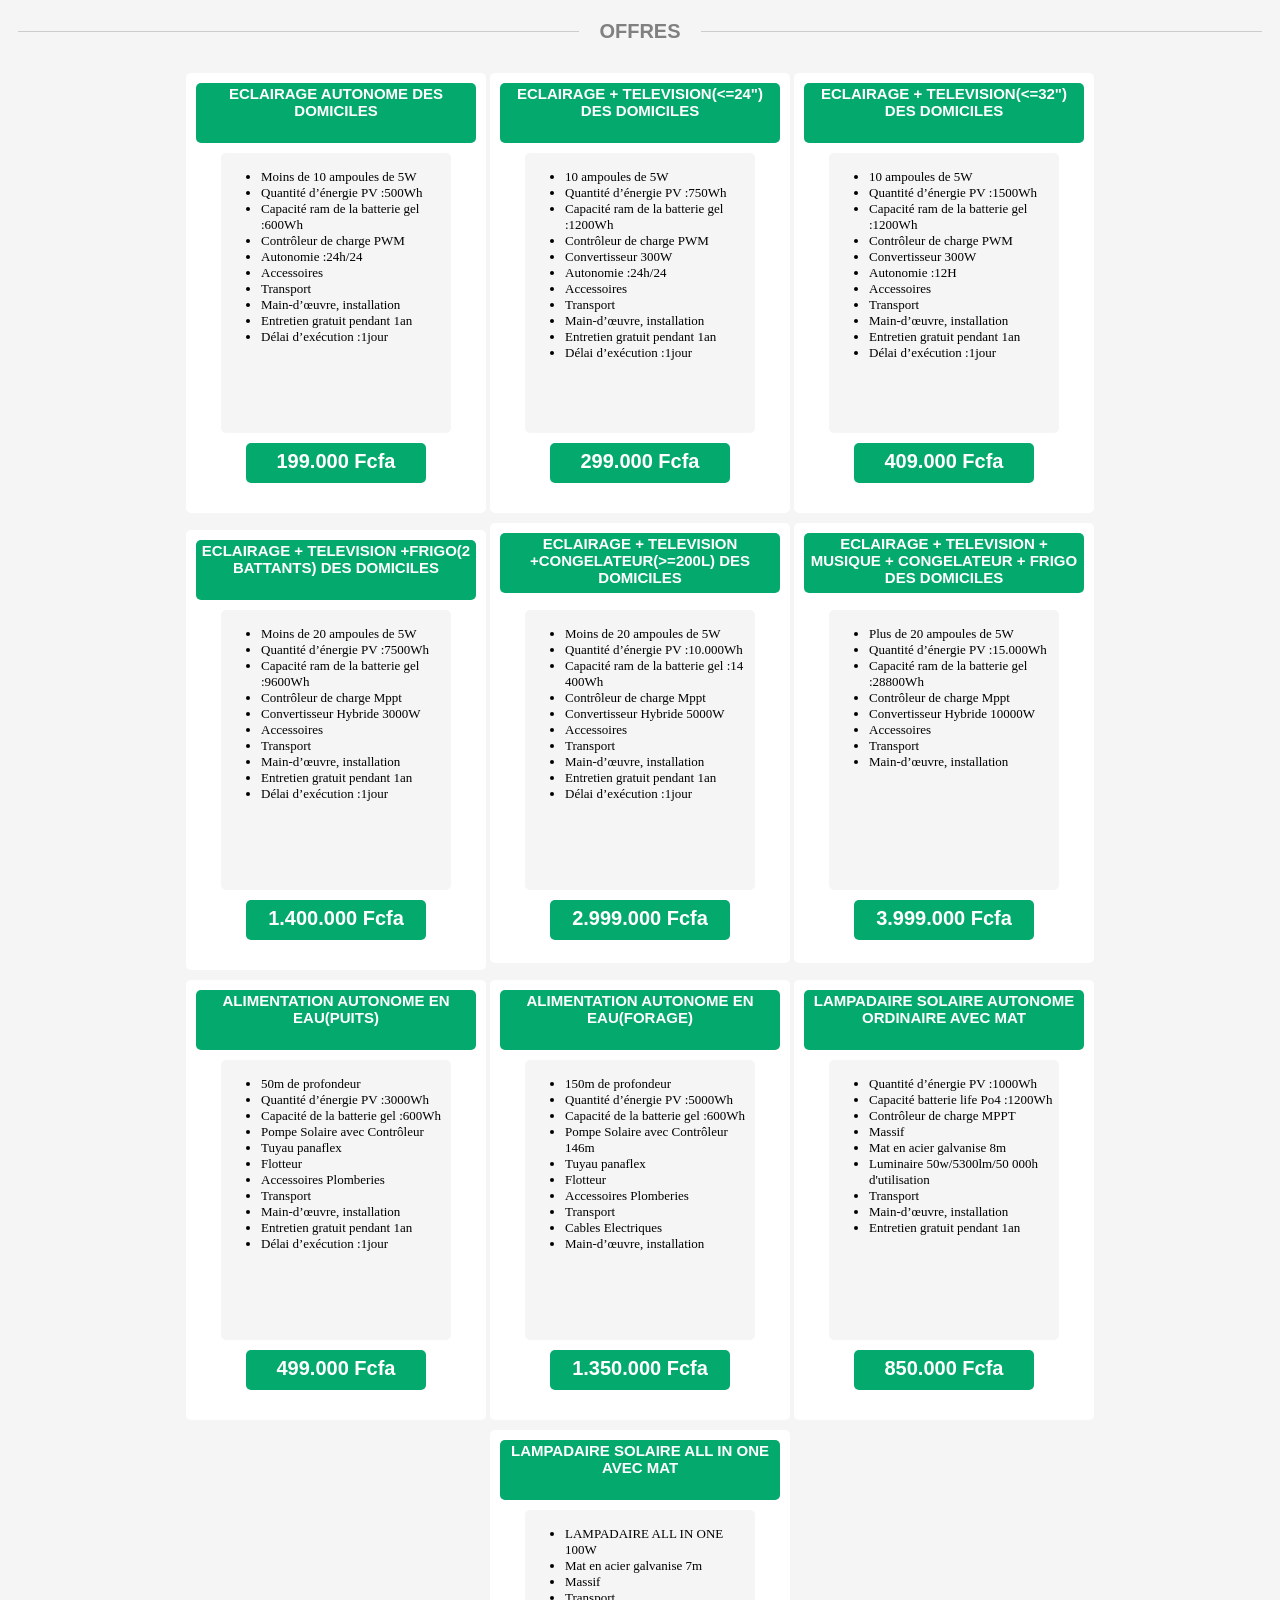
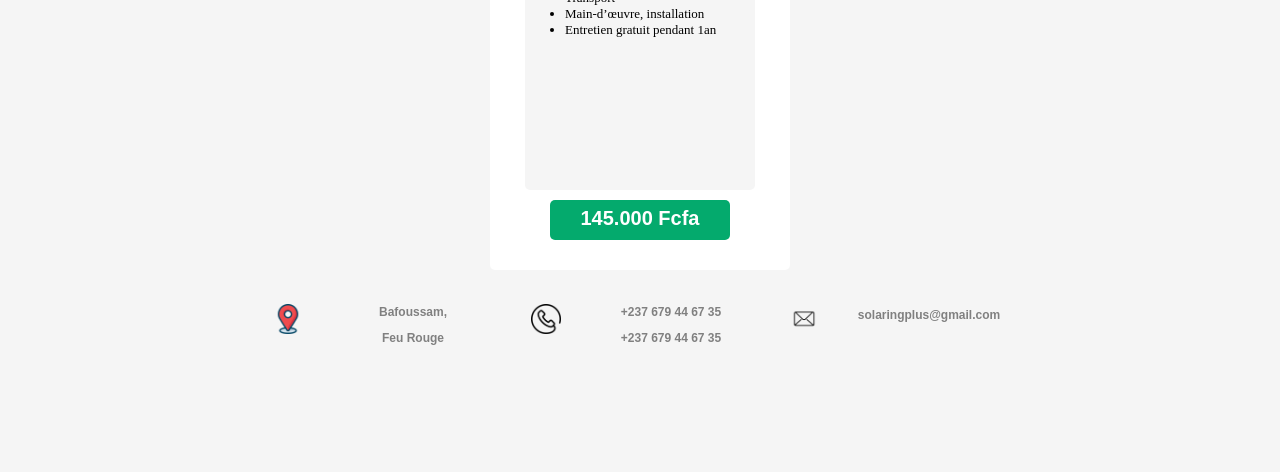
==== offer.html @ ec98b89a "Add files via upload" ====
<!doctype html>
<html lang="fr" data-fr-theme>

<head>
	<meta charset="utf-8">
	<meta name="viewport" content="width=device-width, initial-scale=1.0">
	<link rel="icon"type="image/png"  href="images/ico.png"/>
	<link href="style.css" rel="stylesheet">
	<link rel="stylesheet" href="https://cdnjs.cloudflare.com/ajax/libs/font-awesome/4.7.0/css/font-awesome.min.css">
	<title>offers</title>

</head>
<body>
	<div class="hr-with-text">
  			<span>OFFRES</span>
	</div>
	<center>
		<div class="offers">
			<div>
				<div class="of1"><p>ECLAIRAGE AUTONOME DES DOMICILES</p></div>
				<div class="det1">
					<ul>
						<li>Moins de 10 ampoules de 5W</li>
						<li>Quantité d’énergie PV :500Wh</li>
						<li>Capacité ram de la batterie gel :600Wh</li>
						<li>Contrôleur de charge PWM</li>
						<li>Autonomie :24h/24</li>
						<li>Accessoires</li>
						<li>Transport</li>
						<li>Main-d’œuvre, installation</li>
						<li>Entretien gratuit pendant 1an</li>
						<li>Délai d’exécution :1jour</li>

					</ul>
				</div>
				<div class="pr1"><p>199.000 Fcfa</p></div>
			</div>
			<div>
				<div class="of1"><p>ECLAIRAGE + TELEVISION(<=24") DES DOMICILES</p></div>
				<div class="det1">
					<ul>
						<li>10 ampoules de 5W</li>
						<li>Quantité d’énergie PV :750Wh</li>
						<li>Capacité ram de la batterie gel :1200Wh</li>
						<li>Contrôleur de charge PWM</li>
						<li>Convertisseur 300W</li>
						<li>Autonomie :24h/24</li>
						<li>Accessoires</li>
						<li>Transport</li>
						<li>Main-d’œuvre, installation</li>
						<li>Entretien gratuit pendant 1an</li>
						<li>Délai d’exécution :1jour</li>

					</ul>
				</div>
				<div class="pr1"><p>299.000 Fcfa</p></div>
			</div>
			<div>
				<div class="of1"><p>ECLAIRAGE + TELEVISION(<=32") DES DOMICILES</p></div>
				<div class="det1">
					<ul>
						<li>10 ampoules de 5W</li>
						<li>Quantité d’énergie PV :1500Wh</li>
						<li>Capacité ram de la batterie gel :1200Wh</li>
						<li>Contrôleur de charge PWM</li>
						<li>Convertisseur 300W</li>
						<li>Autonomie :12H</li>
						<li>Accessoires</li>
						<li>Transport</li>
						<li>Main-d’œuvre, installation</li>
						<li>Entretien gratuit pendant 1an</li>
						<li>Délai d’exécution :1jour</li>

					</ul>
				</div>
				<div class="pr1"><p>409.000 Fcfa</p></div>
			</div>
			<div>
				<div class="of1"><p>ECLAIRAGE + TELEVISION +FRIGO(2 BATTANTS) DES DOMICILES</p></div>
				<div class="det1">
					<ul>
						<li>Moins de 20 ampoules de 5W</li>
						<li>Quantité d’énergie PV :7500Wh</li>
						<li>Capacité ram de la batterie gel :9600Wh</li>
						<li>Contrôleur de charge Mppt</li>
						<li>Convertisseur Hybride 3000W</li>
						<li>Accessoires</li>
						<li>Transport</li>
						<li>Main-d’œuvre, installation</li>
						<li>Entretien gratuit pendant 1an</li>
						<li>Délai d’exécution :1jour</li>

					</ul>
				</div>
				<div class="pr1"><p>1.400.000 Fcfa</p></div>
			</div>
			<div>
				<div class="of1"><p>ECLAIRAGE + TELEVISION +CONGELATEUR(>=200L) DES DOMICILES</p></div>
				<div class="det1">
					<ul>
						<li>Moins de 20 ampoules de 5W</li>
						<li>Quantité d’énergie PV :10.000Wh</li>
						<li>Capacité ram de la batterie gel :14 400Wh</li>
						<li>Contrôleur de charge Mppt</li>
						<li>Convertisseur Hybride 5000W</li>
						<li>Accessoires</li>
						<li>Transport</li>
						<li>Main-d’œuvre, installation</li>
						<li>Entretien gratuit pendant 1an</li>
						<li>Délai d’exécution :1jour</li>

					</ul>
				</div>
				<div class="pr1"><p>2.999.000 Fcfa</p></div>
			</div>
			<div>
				<div class="of1"><p>ECLAIRAGE + TELEVISION + MUSIQUE + CONGELATEUR + FRIGO DES DOMICILES</p></div>
				<div class="det1">
					<ul>
						<li>Plus de 20 ampoules de 5W</li>
						<li>Quantité d’énergie PV :15.000Wh</li>
						<li>Capacité ram de la batterie gel :28800Wh</li>
						<li>Contrôleur de charge Mppt</li>
						<li>Convertisseur Hybride 10000W</li>
						<li>Accessoires</li>
						<li>Transport</li>
						<li>Main-d’œuvre, installation</li>
					</ul>
				</div>
				<div class="pr1"><p>3.999.000 Fcfa</p></div>
			</div>
			<div>
				<div class="of1"><p>ALIMENTATION AUTONOME EN EAU(PUITS)</p></div>
				<div class="det1">
					<ul>
						<li>50m de profondeur</li>
						<li>Quantité d’énergie PV :3000Wh</li>
						<li>Capacité de la batterie gel :600Wh</li>
						<li>Pompe Solaire avec Contrôleur</li>
						<li>Tuyau panaflex</li>
						<li>Flotteur</li>
						<li>Accessoires Plomberies</li>
						<li>Transport</li>
						<li>Main-d’œuvre, installation</li>
						<li>Entretien gratuit pendant 1an</li>
						<li>Délai d’exécution :1jour</li>

					</ul>
				</div>
				<div class="pr1"><p>499.000 Fcfa</p></div>
			</div>
			<div>
				<div class="of1"><p>ALIMENTATION AUTONOME EN EAU(FORAGE)</p></div>
				<div class="det1">
					<ul>
						<li>150m de profondeur</li>
						<li>Quantité d’énergie PV :5000Wh</li>
						<li>Capacité de la batterie gel :600Wh</li>
						<li>Pompe Solaire avec Contrôleur 146m</li>
						<li>Tuyau panaflex</li>
						<li>Flotteur</li>
						<li>Accessoires Plomberies</li>
						<li>Transport</li>
						<li>Cables Electriques</li>
						<li>Main-d’œuvre, installation</li>

					</ul>
				</div>
				<div class="pr1"><p>1.350.000 Fcfa</p></div>
			</div>
			<div>
				<div class="of1"><p>LAMPADAIRE SOLAIRE AUTONOME ORDINAIRE AVEC MAT</p></div>
				<div class="det1">
					<ul>
						<li>Quantité d’énergie PV :1000Wh</li>
						<li>Capacité batterie life Po4 :1200Wh</li>
						<li>Contrôleur de charge MPPT</li>
						<li>Massif</li>
						<li>Mat en acier galvanise 8m</li>
						<li>Luminaire 50w/5300lm/50 000h d'utilisation</li>
						<li>Transport</li>
						<li>Main-d’œuvre, installation</li>
						<li>Entretien gratuit pendant 1an</li>
					</ul>
				</div>
				<div class="pr1"><p>850.000 Fcfa</p></div>
			</div>
			<div>
				<div class="of1"><p>LAMPADAIRE SOLAIRE ALL IN ONE AVEC MAT</p></div>
				<div class="det1">
					<ul>
						<li>LAMPADAIRE ALL IN ONE 100W</li>
						<li>Mat en acier galvanise 7m</li>
						<li>Massif</li>
						<li>Transport</li>
						<li>Main-d’œuvre, installation</li>
						<li>Entretien gratuit pendant 1an</li>

					</ul>
				</div>
				<div class="pr1"><p>145.000 Fcfa</p></div>
			</div>
			

		</div>
		<footer>
			<div>
				<div class="icon"><img src="images/posotion.png"></div>
				<div class="text"><p>Bafoussam, </p><p>Feu Rouge</p></div>
			</div>
			<div>
				<div class="icon"><img src="images/phone.png"></div>
				<div class="text"><p>+237 679 44 67 35</p><p>+237 679 44 67 35</p></div>
			</div>
			<div>
				<div class="icon"><img src="images/mail.png"></div>
				<div class="text" id="cmp"><a href="mailto:solaringplus@gmail.com"><p class="cimp">solaringplus@gmail.com</p></a></div>
			</div>
		</footer></br></br></br></br></br></br>
	</center>
</body>
---- style.css ----
/* Add a black background color to the top navigation */
 body{
 	background-color:whitesmoke;
 }
section{
	width:100vw;
	height:500px;
	background-image:url('images/ext.webp');
	background-size: cover; /* This is the key property */
	background-position: center; /* Centers the image within the div */
	background-repeat: no-repeat; /* Prevents the image from repeating */
	position:relative;
	left:-8px;
	top:-10px;
}
a{
	text-decoration:none;
}
section p{
	color:white;
	font-size:400%;
	font-weight:bold;
	margin:2px;
	position:relative;
	top:50px;
	font-family:'arial';
}
section .str{
	color:yellow;
}
#div1{
	background-image:url('images/sol.webp');
	background-size: cover; /* This is the key property */
	background-position: center; /* Centers the image within the div */
	background-repeat: no-repeat; /* Prevents the image from repeating */
}

#div2{
	background-image:url('images/kit.png');
	background-size: cover; /* This is the key property */
	background-position: center; /* Centers the image within the div */
	background-repeat: no-repeat; /* Prevents the image from repeating */
}
#div3{
	background-image:url('images/adduction.jpg');
	background-size: cover; /* This is the key property */
	background-position: center; /* Centers the image within the div */
	background-repeat: no-repeat; /* Prevents the image from repeating */
}
#div4{
	background-image:url('images/montage.jpg');
	background-size: cover; /* This is the key property */
	background-position: center; /* Centers the image within the div */
	background-repeat: no-repeat; /* Prevents the image from repeating */
}
#div5{
	background-image:url('images/formation.png');
	background-size: cover; /* This is the key property */
	background-position: center; /* Centers the image within the div */
	background-repeat: no-repeat; /* Prevents the image from repeating */
}

#div6{
	background-image:url('images/mo.webp');
	background-size: cover; /* This is the key property */
	background-position: center; /* Centers the image within the div */
	background-repeat: no-repeat; /* Prevents the image from repeating */
}
.topnav {
  background-color: transparent;
  overflow: hidden;
}

.offer{
	width:200px;
	height:50px;
	background-color: #04AA6D;
	border-radius:5px;
	position:relative;
	top:20px;
	justify-content:center;
	text-align:center;	
}
.offer p{
	font-weight:bold;
	color:white;
	position:relative;
	top:3px;
	cursor:pointer;
	font-size:20px;
	
}
.offer:hover{
	background-color:skyblue;
}
.act1{
	width:80%;
	height:50px;
	background-color:skyblue;
	justify-content:center;
	text-align:center;
	border-radius:5px;
}
.act1 p{
	color:white;
	font-size:25px;
	font-family:arial;
	position:relative;
	top:11px;
	font-weight: bold;
}
.services{
	width:auto;
	height:auto;
	position:relative;
	left:0%;
	top:20px;
	background-color:transparent;
	max-width:1000px;
}

p{
	font-family:Arial;
	font-size:20px;
	color:gray;
}
.services div{
	width:300px;
	height:400px;
	background-color:white;
	display:inline-block;
	margin:5px;
	position:relative;
	top:10px;
	border:0px solid skyblue;
	border-radius:5px;

}

.services div .image{
	width:250px;
	height:200px;
	background-color:transparent;
	border:0px solid skyblue;
}

.services div .text{
	width:250px;
	height:100px;
	background-color:transparent;
	border:0px solid skyblue;
	justify-content:center;
	text-align:center;	
}
.services div .text p{
	font-size:12px;
}
.services div .text p a{
	cursor:pointer;
	color:green;
}
.services div .specif{
	width:250px;
	height:40px;
	background-color: #04AA6D;
	border:0px solid transparent;
	justify-content:center;
	text-align:center;
	border-radius:5px;
}
.services div .specif p{
	font-size:14px;
	position:relative;
	top:-8px;
	color:white;
	font-weight:bold;
}
/* Style the links inside the navigation bar */
.topnav a {
  float: left;
  display: block;
  color: #f2f2f2;
  text-align: center;
  padding: 14px 16px;
  text-decoration: none;
  font-size: 17px;
  font-family:arial;
  font-weight: bold;

}
.topnav .hea{
	font-size:20px;
	position:relative;
	left:100px;
	font-family:michroma;
	top:10px;
}
/* Change the color of links on hover */
.topnav a:hover {
  background-color: #ddd;
  color: black;
}

/* Add an active class to highlight the current page */
.topnav .al.active {
  background-color: #04AA6D;
  color: white;
  border-radius:5px;
}

/* Hide the link that should open and close the topnav on small screens */
.topnav .icon {
  display: none;
} 

 /* When the screen is less than 600 pixels wide, hide all links, except for the first one ("Home"). Show the link that contains should open and close the topnav (.icon) */
@media screen and (max-width: 600px) {
  .topnav a:not(:first-child) {display: none;}
  .topnav a.icon {
    float: right;
    display: block;
  }
}

/* The "responsive" class is added to the topnav with JavaScript when the user clicks on the icon. This class makes the topnav look good on small screens (display the links vertically instead of horizontally) */
@media screen and (max-width: 600px) {
  .topnav.responsive {position: relative;}
  .topnav.responsive a.icon {
    position: absolute;
    right: 0;
    top: 0;
  }
  .topnav.responsive a {
    float: none;
    display: block;
    text-align: left;
  }
} 

.hr-with-text {
  display: flex;
  align-items: center;
  text-align: center;
  margin: 20px 0; /* Adjust margin as needed */
}

.hr-with-text::before,
.hr-with-text::after {
  content: '';
  flex-grow: 1;
  border-bottom: 1px solid #ccc; /* Adjust line style as needed */
  margin: 0 10px; /* Space between line and text */
}

.hr-with-text span {
  white-space: nowrap; /* Prevent text from wrapping */
  padding: 0 10px; /* Padding around the text */
  font-family:arial;
  font-size:20px;
  font-weight: bold;
  color:gray;
}
footer{
	width:auto;
	max-width:800px;
	height:auto;
	background-color:transparent;
}

footer div{
	width:250px;
	height:50px;
	background-color:transparent;
	display:inline-block;
	flex-direction:row;
	margin:2px;
	margin-top:15px;
}
footer div .icon{
	width:50px;
	height:50px;
	background-color:transparent;
	position:relative;
	top:-20px;
}
footer div .icon img{
	width:30px;
	height:30px;
	position:relative;
	top:5px;
}
footer div .text{
	width:180px;
	height:48px;
	background-color:transparent;
	position:relative;
	left:2px;
	top:-2px;
}

footer div .text p{
	color:gray;
	font-size:12px;
	top:-5px;
	position:relative;
	font-weight:bold;
}
footer div #cmp{
	top:-25px;
}
footer div .text #cimp{
	top:-25px;
	position:relative;
}

.offers{
	width:auto;
	max-width:1000px;
	height:auto;
	background-color:transparent;
}
.offers div{
	width:300px;
	height:440px;
	background-color:white;
	display:inline-block;
	border-radius:5px;
	position:relative;
	margin-top:10px;
}
.offers div .of1{
	width:280px;
	height:60px;
	background-color:#04AA6D;
	position:relative;
	top:0px;
	justify-content:center;
	text-align:center;
}

.offers div .of1 p{
	color:white;
	position:relative;
	top:-13px;
	font-weight:bold;
	font-size:15px;
}
.offers div .det1{
	width:230px;
	height:280px;
	background-color:whitesmoke;
	position:relative;
	top:0px;
}
.offers div .det1 ul{
	text-align:left;
}
.offers div .det1 ul li{
	font-size:13px;
}
.offers div .pr1{
	width:180px;
	height:40px;
	background-color:#04AA6D;
	position:relative;
	top:0px;
	justify-content:center;
	text-align:center;
}
.offers div .pr1 p{
	color:white;
	position:relative;
	top:-13px;
	font-weight:bold;
}
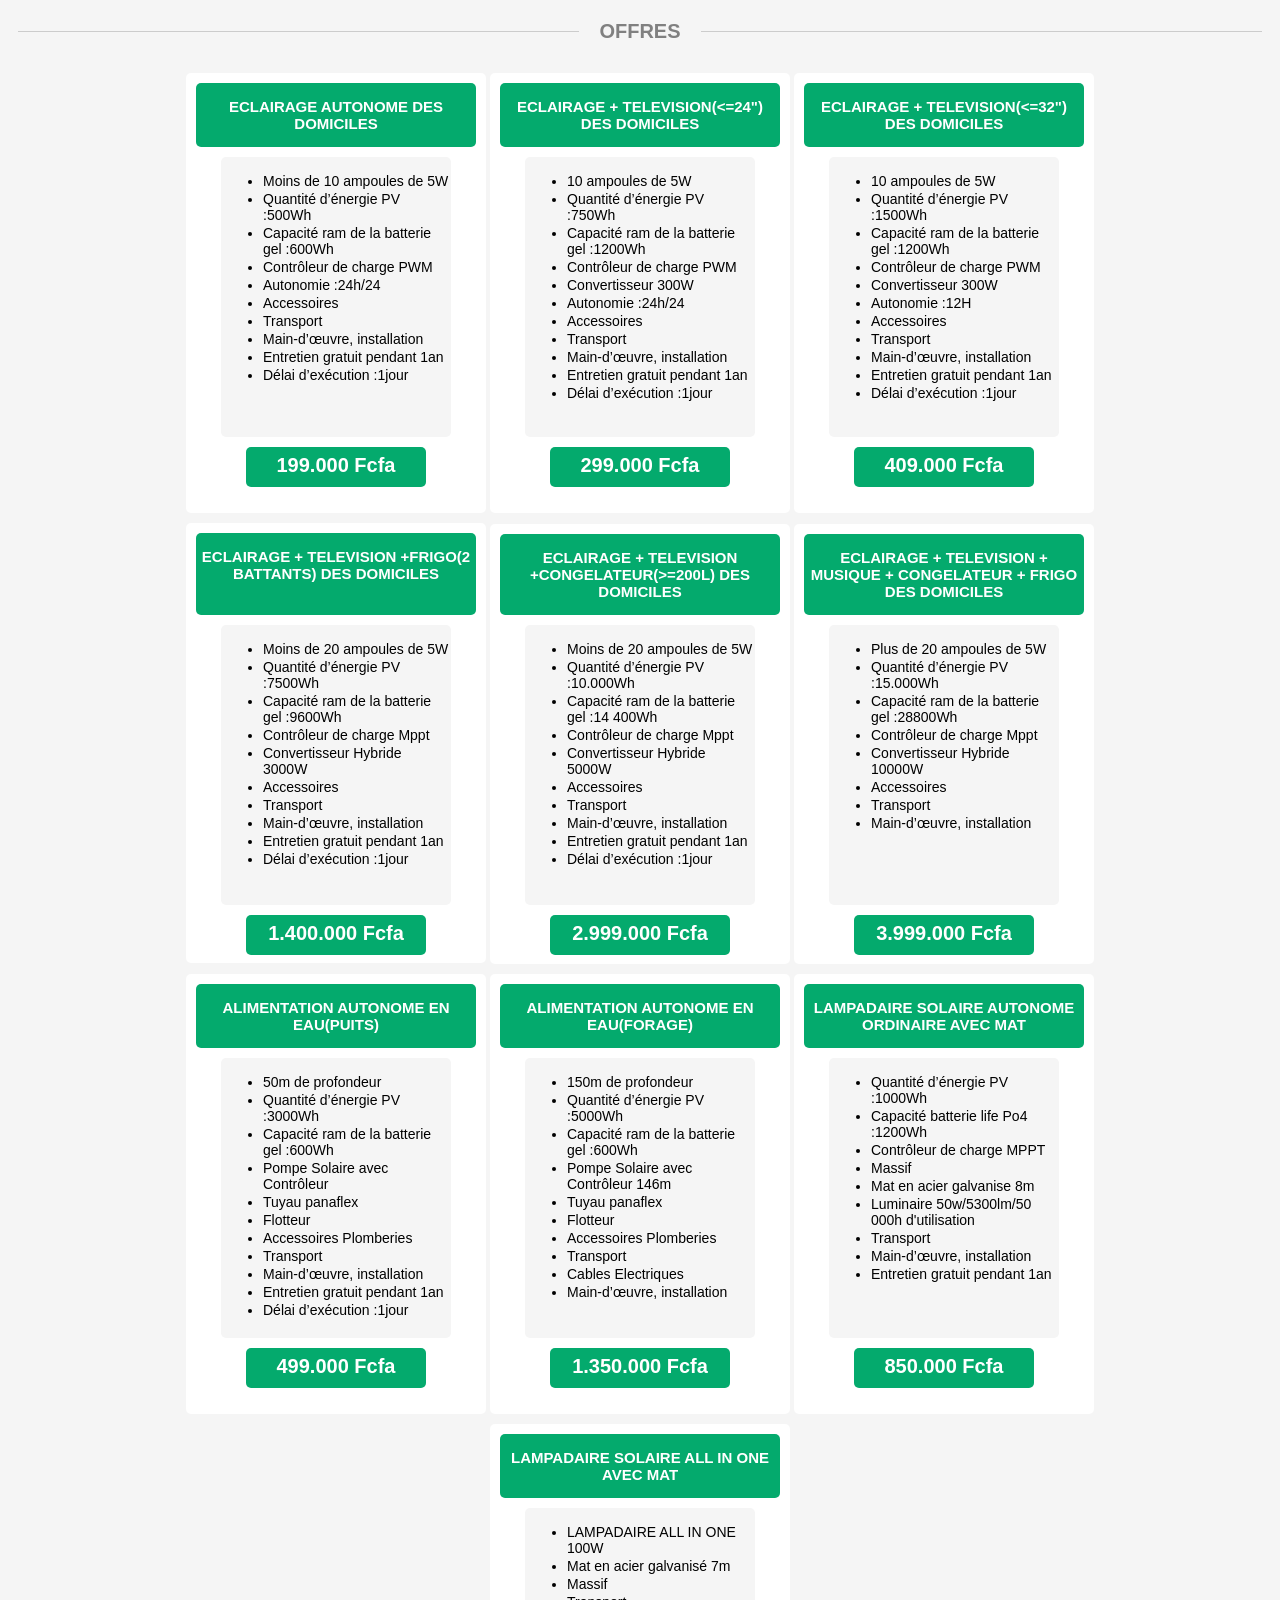
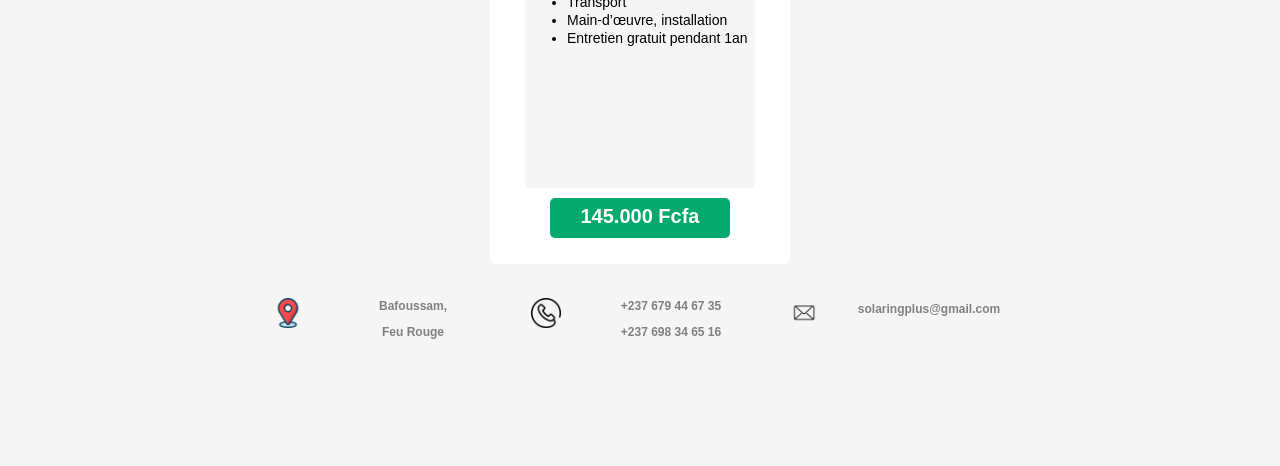
==== commit ad92d33b: "Add files via upload" ====
--- a/offer.html
+++ b/offer.html
@@ -76,7 +76,7 @@
 				<div class="pr1"><p>409.000 Fcfa</p></div>
 			</div>
 			<div>
-				<div class="of1"><p>ECLAIRAGE + TELEVISION +FRIGO(2 BATTANTS) DES DOMICILES</p></div>
+				<div class="of1"><p>ECLAIRAGE + TELEVISION +FRIGO(2 BATTANTS) DES DOMICILES</p></br></div>
 				<div class="det1">
 					<ul>
 						<li>Moins de 20 ampoules de 5W</li>
@@ -135,7 +135,7 @@
 					<ul>
 						<li>50m de profondeur</li>
 						<li>Quantité d’énergie PV :3000Wh</li>
-						<li>Capacité de la batterie gel :600Wh</li>
+						<li>Capacité ram de la batterie gel :600Wh</li>
 						<li>Pompe Solaire avec Contrôleur</li>
 						<li>Tuyau panaflex</li>
 						<li>Flotteur</li>
@@ -155,7 +155,7 @@
 					<ul>
 						<li>150m de profondeur</li>
 						<li>Quantité d’énergie PV :5000Wh</li>
-						<li>Capacité de la batterie gel :600Wh</li>
+						<li>Capacité ram de la batterie gel :600Wh</li>
 						<li>Pompe Solaire avec Contrôleur 146m</li>
 						<li>Tuyau panaflex</li>
 						<li>Flotteur</li>
@@ -190,7 +190,7 @@
 				<div class="det1">
 					<ul>
 						<li>LAMPADAIRE ALL IN ONE 100W</li>
-						<li>Mat en acier galvanise 7m</li>
+						<li>Mat en acier galvanisé 7m</li>
 						<li>Massif</li>
 						<li>Transport</li>
 						<li>Main-d’œuvre, installation</li>
@@ -210,7 +210,7 @@
 			</div>
 			<div>
 				<div class="icon"><img src="images/phone.png"></div>
-				<div class="text"><p>+237 679 44 67 35</p><p>+237 679 44 67 35</p></div>
+				<div class="text"><p>+237 679 44 67 35</p><p>+237 698 34 65 16</p></div>
 			</div>
 			<div>
 				<div class="icon"><img src="images/mail.png"></div>
--- a/style.css
+++ b/style.css
@@ -23,7 +23,8 @@
 	margin:2px;
 	position:relative;
 	top:50px;
-	font-family:'arial';
+	font-family:'Helvetica';
+	font-style: italic;
 }
 section .str{
 	color:yellow;
@@ -201,11 +202,38 @@
   color: black;
 }
 
+.topnav div{
+	width:200px;
+	height:50px;
+	background-color:transparent;
+	position:absolute;
+	left:350px;
+	justify-content:center;
+	text-align:center;
+	display:flex;
+	flex-direction:column;
+}
+.topnav div img{
+	width:40px;
+	height:40px;
+	position:relative;
+	top:10px;
+}
+
+.topnav div p{
+	font-size:15px;
+	color:white;
+	position:relative;
+	top:-18px;
+	left:10px;
+	font-style:normal;
+	font-family:"Arial";
+}
 /* Add an active class to highlight the current page */
 .topnav .al.active {
   background-color: #04AA6D;
   color: white;
-  border-radius:5px;
+  border-radius:0px;
 }
 
 /* Hide the link that should open and close the topnav on small screens */
@@ -214,13 +242,15 @@
 } 
 
  /* When the screen is less than 600 pixels wide, hide all links, except for the first one ("Home"). Show the link that contains should open and close the topnav (.icon) */
+
 @media screen and (max-width: 600px) {
-  .topnav a:not(:first-child) {display: none;}
+  .topnav a {display: none;}
   .topnav a.icon {
     float: right;
     display: block;
   }
 }
+
 
 /* The "responsive" class is added to the topnav with JavaScript when the user clicks on the icon. This class makes the topnav look good on small screens (display the links vertically instead of horizontally) */
 @media screen and (max-width: 600px) {
@@ -235,6 +265,14 @@
     display: block;
     text-align: left;
   }
+  
+  .topnav div{
+	width:200px;
+	height:50px;
+	background-color:transparent;
+	position:absolute;
+	left:125px;
+}
 } 
 
 .hr-with-text {
@@ -330,7 +368,7 @@
 }
 .offers div .of1{
 	width:280px;
-	height:60px;
+	height:auto;
 	background-color:#04AA6D;
 	position:relative;
 	top:0px;
@@ -341,7 +379,7 @@
 .offers div .of1 p{
 	color:white;
 	position:relative;
-	top:-13px;
+	top:0px;
 	font-weight:bold;
 	font-size:15px;
 }
@@ -356,7 +394,9 @@
 	text-align:left;
 }
 .offers div .det1 ul li{
-	font-size:13px;
+	font-size:14px;
+	font-family:arial;
+	margin:2px;
 }
 .offers div .pr1{
 	width:180px;
